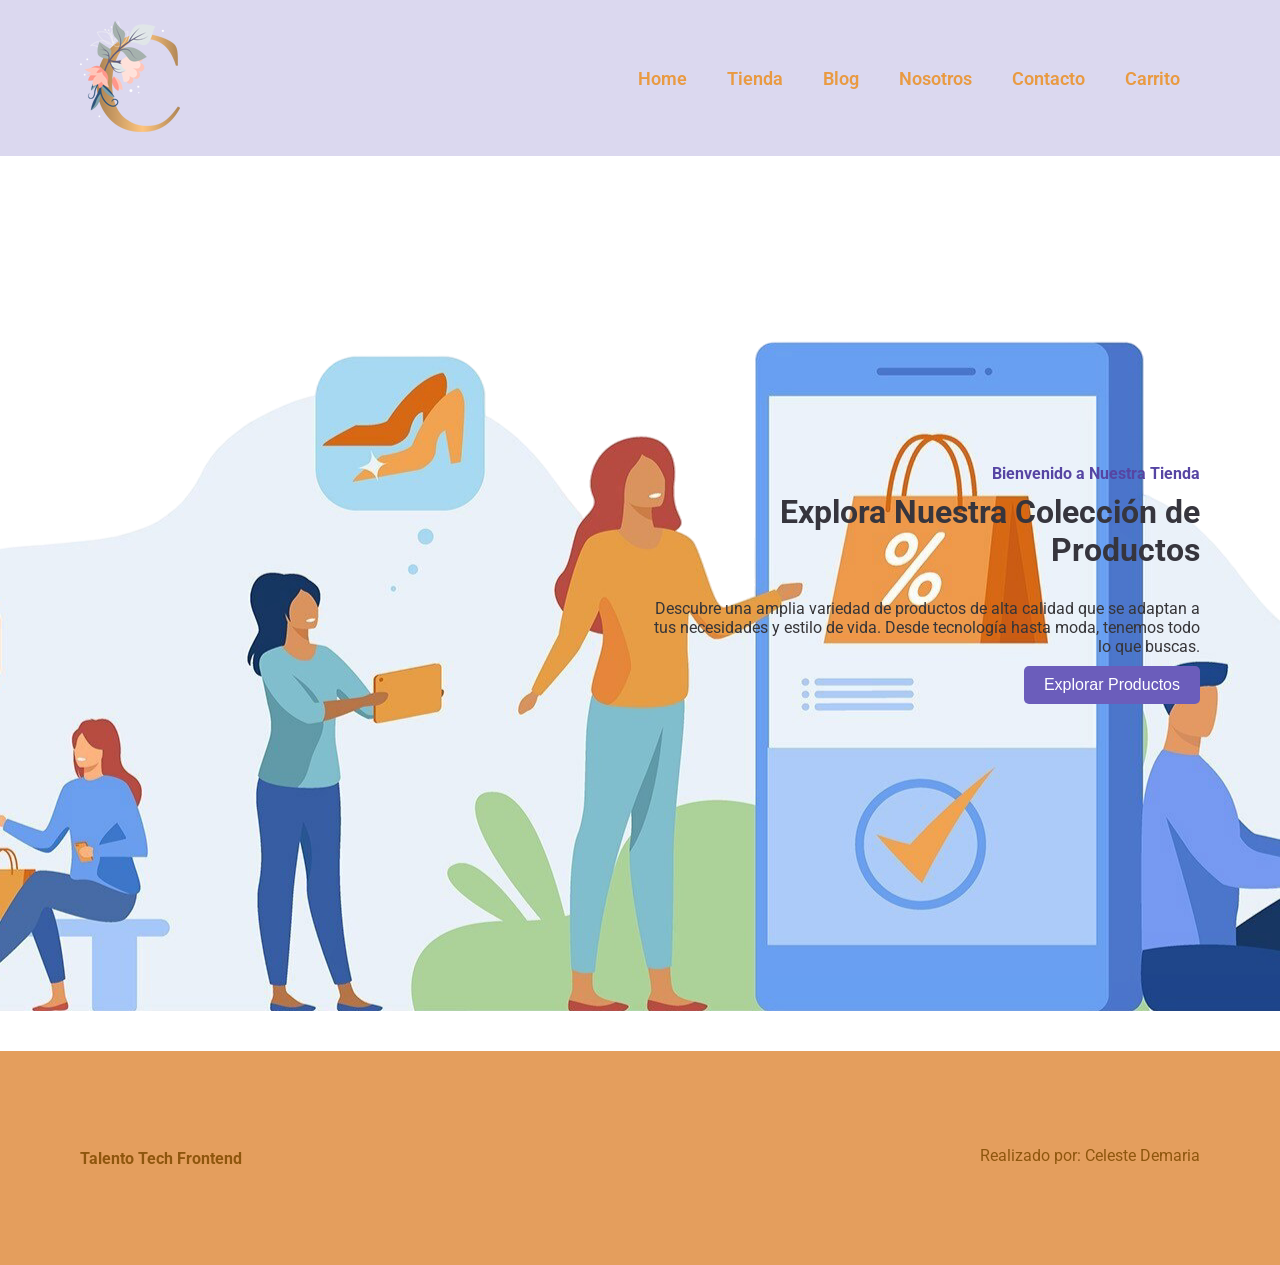
==== index.html @ 17852e1c "archivos base" ====
<!DOCTYPE html>
<html lang="en">
<head>
    <meta charset="UTF-8">
    <meta name="viewport" content="width=device-width, initial-scale=1.0">
    <title>Talento Tech Frontend</title>
    <link rel="stylesheet" href="style.css">

    <link rel="preconnect" href="https://fonts.googleapis.com">
    <link rel="preconnect" href="https://fonts.gstatic.com" crossorigin>
    <link href="https://fonts.googleapis.com/css2?family=Roboto:ital,wght@0,100..900;1,100..900&display=swap" rel="stylesheet">

</head>
<body>

    <header class="header">
        <a href="index.html">
            <img src="img/logo.png" alt="Logo" class="logo">
        </a>

        <div class="header_menu">
            <ul class="navbar">
                <li><a href="index.html" class="header_menu-link">Home</a></li>
                <li><a href="tienda.html" class="header_menu-link">Tienda</a></li>
                <li><a href="blog.html" class="header_menu-link">Blog</a></li>
                <li><a href="nosotros.html" class="header_menu-link">Nosotros</a></li>
                <li><a href="pages/contacto.html" class="header_menu-link">Contacto</a></li>
                <li><a href="carrito.html" class="header_menu-link">Carrito</a></li>
            </ul>
        </div>

        <div class="mobile">
            <a href="carrito.html" >
                <img src="img/carrito.png" alt="carrito" class="carrito">
            </a>

             
             <img src="img/menu.png" alt="menu" class="menu">
            
        </div>

    </header>


    <nav></nav>

    <main>
        <section class="hero">
            <div class="hero-content">
                <h4>Bienvenido a Nuestra Tienda</h4>
                <h2>Explora Nuestra Colección de Productos</h2>
                <p>Descubre una amplia variedad de productos de alta calidad que se adaptan a tus necesidades y estilo de vida. Desde tecnología hasta moda, tenemos todo lo que buscas.</p>
                <button class="hero-button">Explorar Productos</button>
            </div>
        </section>
    
    </main>

    

    <footer class="footer">
        <h4>Talento Tech Frontend</h4>
        <p>Realizado por: Celeste Demaria</p>
    </footer>


</body>
</html>
---- style.css ----
@import url(https://fonts.googleapis.com/css2?family=Roboto:ital,wght@0,100..900;1,100..900&display=swap);

* {
    margin: 0;
    padding: 0;
    box-sizing: border-box;
}


.roboto-letra {
  font-family: "Roboto", sans-serif;
  font-optical-sizing: auto;
  font-weight: 100;
  font-style: normal;
  font-variation-settings:
    "wdth" 100;
}

h4{
    font-size: 16px;
    color: #8f560d;
}

h6 {
    font-size: 12px;
}

p {
    font-size: 16px;
    color: #8f560d;
    margin: 15px 0 20px 0;
}


body {
    width: 100%;
    font-family: "Roboto", sans-serif;
}

/* espaciado */

.section-p1 {
    padding: 40px 80px;
}

.section-m1 {
    padding: 40px 0;
}

/* header */

.header {
    display: flex;
    justify-content: space-between;
    align-items: center;
    padding: 20px 80px;
    background-color: #6b5dbb3d;
    z-index: 999;
    position:sticky;
    top: 0;
    left: 0;
}

/* navbar */

.navbar {
    display: flex;
    justify-content: center;
    align-items: center;
}

.navbar li {
    list-style: none;
    padding: 0 20px;
}

.navbar a {
    text-decoration: none;
    color: #e99a41;
    font-size: 18px;
    font-weight: 600;
}


/* navbar pseudoclase*/
.navbar a:hover {
    color: #6b5dbb;
    transition: 0.3s;
}

/* boton hamburguesa solo en mobile*/

.mobile {
    display: none;
    align-items: center;
    
}



/* responsive menu */
@media (max-width: 799px) {
    

    .navbar {
        display: flex;
        flex-direction: column;
        position: fixed;
        justify-content: flex-start;
        align-items: flex-start;
        top: 0;
        left: -100%;
        width: 300px;
        height: 100vh;
        background-color: #efeff0;
        padding: 80px 0 0 10px;
        transition: 0.3s;
    }

    .navbar.active {
        left: 0;
    }

    .navbar li {
        margin: 20px 0;
    }

    .mobile {
        display: flex;
    }
}


/* hero */

.hero{
    background-image: url("../img/hero.png");
    background-size: center;
    background-position: top 5% center;
    box-sizing: border-box;
    padding: 0 80px;
    margin-bottom: 40px;
    height: 95vh;
    width: 100%;
    display: flex;
    justify-content: flex-end;
    align-items: center;
}

.hero .hero-content {
    width: 50%;
    display: flex;
    text-align: right;
    flex-direction: column;
    align-items: flex-end;
    z-index: 1;
}

.hero .hero-content h4 {
    color: #5645a3;
    margin-bottom: 10px;
    font-size: 1rem;
}

.hero .hero-content h2 {
    color: #36353d;
    margin-bottom: 15px;
    font-size: 2rem;
}

.hero .hero-content p {
    color: #363538;
    margin-bottom: 10px;
    font-size: 1rem;
}

.hero .hero-content button {
    background-color: #6b5dbb;
    color: #fff;
    border: none;
    border-radius: 5px;
    padding: 10px 20px;
    font-size: 1rem;
    cursor: pointer;
}

.hero .hero-content button:hover {
    background-color: #e99a41;
    transition: 0.3s;
}

/* hero responsive */

@media (max-width: 1200px) {
    .hero {
        background-size: cover;
        background-position: center;
        height: 70vh;
        padding: 0 20px;
    }

    .hero .hero-content {
        width: 70%;
        text-align: center;
        align-items: center;
    }

    .hero .hero-content h4 {
        font-size: 0.8rem;
    }

    .hero .hero-content h2 {
        font-size: 1.5rem;
    }

    .hero .hero-content p {
        font-size: 0.8rem;
    }
}

@media (max-width: 799px) {
    .hero {
        background-size: cover;
        background-position: center;
        height: 60vh;
        padding: 0 20px;
        justify-content: center;
        background-position: top center;
    }

    .hero .hero-content {
        width: 60%;
        text-align: center;
        align-items: center;
    }

    .hero .hero-content h4 {
        font-size: 0.7rem;
    }

    .hero .hero-content h2 {
        font-size: 1.2rem;
    }

    .hero .hero-content p {
        font-size: 0.7rem;
    }
}

@media (max-width: 500px) {
    .hero {
        background-size: cover;
        background-position: center;
        height: 50vh;
        padding: 0 20px;
        justify-content: center;
        background-position: 55% center;
    }

    .hero .hero-content {
        width: 60%;
        text-align: center;
        align-items: center;
    }

    .hero .hero-content h4 {
        font-size: 0.6rem;
    }

    .hero .hero-content h2 {
        font-size: 1rem;
    }

    .hero .hero-content p {
        font-size: 0.6rem;
    }
}



/* footer */

.footer {
    display: flex;
    justify-content: space-between;
    align-items: center;
    padding: 80px 80px;
    background-color: #e49e5d;
    z-index: 999;
    position:sticky;
    top: 0;
    left: 0;
}


/* PAGINA CONTACTO */

/* form contacto */
form {
    display: flex;
    flex-direction: column;
    width: 100%;
    max-width: 600px;
    margin: 0 auto;
    padding: 50px;
}

.form-input {
    margin-bottom: 20px;
}

.form-label {
    font-weight: 500;
    font-size: 14px;
    font-family: "Roboto", sans-serif;
    color: #8f560d;

}

.form-button{
    background-color: #6b5dbb;
    color: #fff;
    border: none;
    border-radius: 5px;
    padding: 10px 20px;
    font-size: 1rem;
    cursor: pointer;
}

.form-button:hover {
    background-color: #e99a41;
    transition: 0.3s;
}

.form-area {
    width: 100%;
    padding: 10px;
    border: 1px solid #ccc;
    border-radius: 5px;
    font-size: 1rem;
    font-family: "Roboto", sans-serif;
}
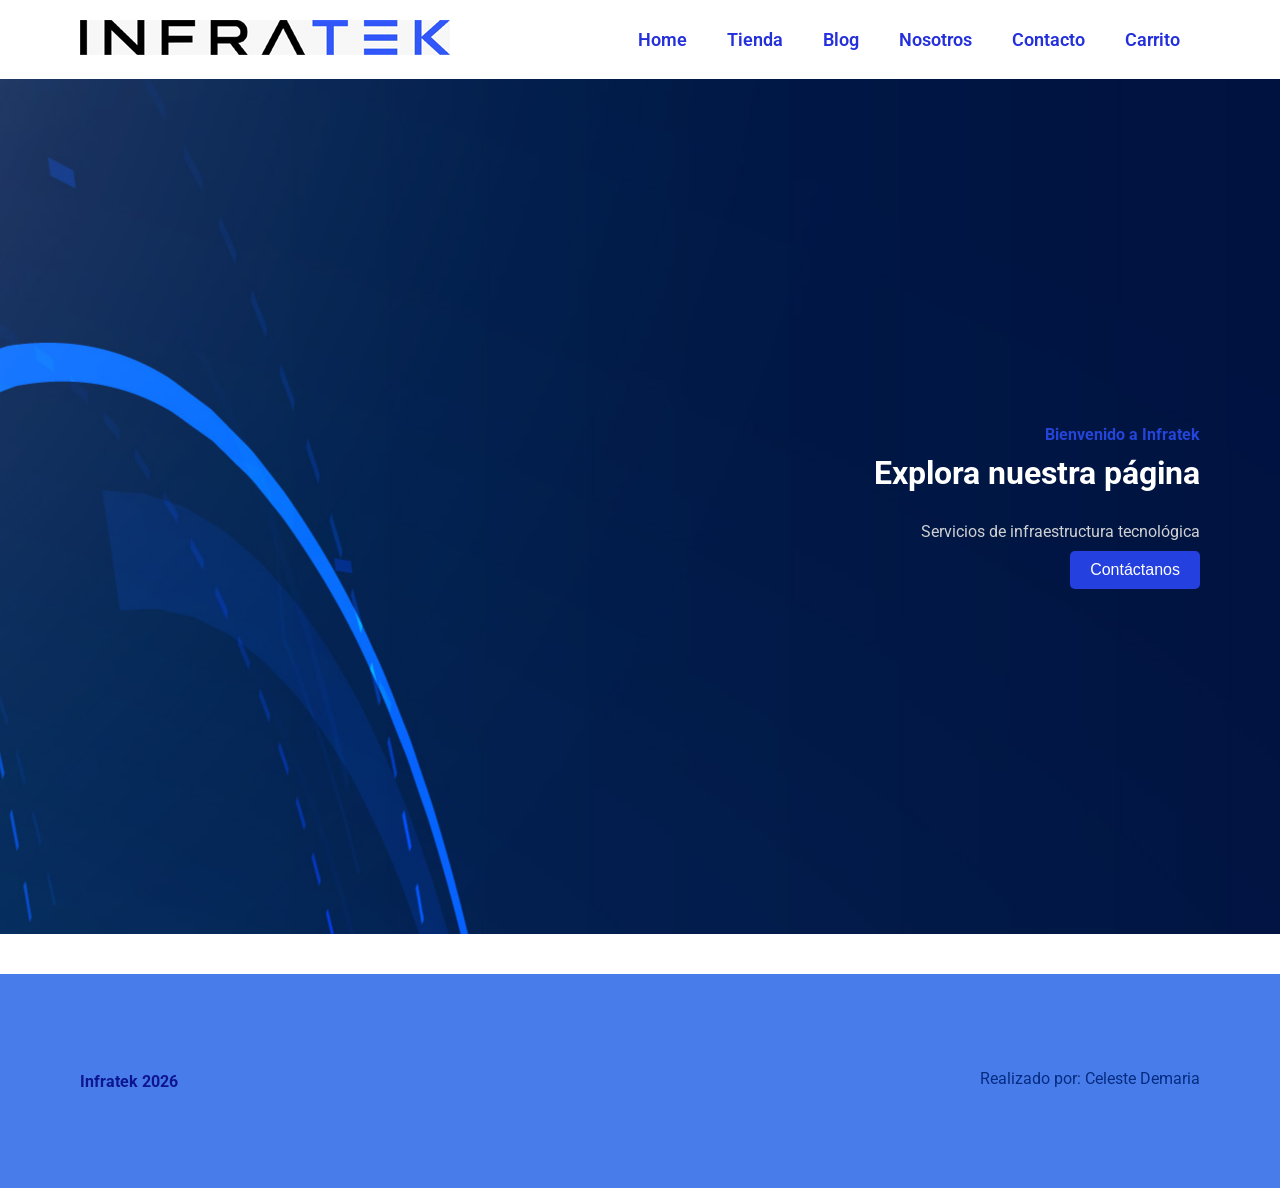
==== commit 7d13e8fa: "actualización estética" ====
--- a/index.html
+++ b/index.html
@@ -3,7 +3,7 @@
 <head>
     <meta charset="UTF-8">
     <meta name="viewport" content="width=device-width, initial-scale=1.0">
-    <title>Talento Tech Frontend</title>
+    <title>Infratek</title>
     <link rel="stylesheet" href="style.css">
 
     <link rel="preconnect" href="https://fonts.googleapis.com">
@@ -47,10 +47,17 @@
     <main>
         <section class="hero">
             <div class="hero-content">
-                <h4>Bienvenido a Nuestra Tienda</h4>
-                <h2>Explora Nuestra Colección de Productos</h2>
-                <p>Descubre una amplia variedad de productos de alta calidad que se adaptan a tus necesidades y estilo de vida. Desde tecnología hasta moda, tenemos todo lo que buscas.</p>
-                <button class="hero-button">Explorar Productos</button>
+                <h4>Bienvenido a Infratek</h4>
+                <h2>Explora nuestra página</h2>
+                <p>Servicios de infraestructura tecnológica</p>
+
+                <button class="hero-button" id="contactBtn">Contáctanos</button>
+                <script>
+                document.getElementById("contactBtn").addEventListener("click", function() {
+                window.location.href = "../pages/contacto.html";
+                });
+                </script>
+
             </div>
         </section>
     
@@ -59,7 +66,7 @@
     
 
     <footer class="footer">
-        <h4>Talento Tech Frontend</h4>
+        <h4>Infratek 2026</h4>
         <p>Realizado por: Celeste Demaria</p>
     </footer>
 
--- a/style.css
+++ b/style.css
@@ -18,7 +18,7 @@
 
 h4{
     font-size: 16px;
-    color: #8f560d;
+    color: #0d168f;
 }
 
 h6 {
@@ -27,7 +27,7 @@
 
 p {
     font-size: 16px;
-    color: #8f560d;
+    color: #052c80;
     margin: 15px 0 20px 0;
 }
 
@@ -54,7 +54,7 @@
     justify-content: space-between;
     align-items: center;
     padding: 20px 80px;
-    background-color: #6b5dbb3d;
+    background-color: #ffffff;
     z-index: 999;
     position:sticky;
     top: 0;
@@ -76,7 +76,7 @@
 
 .navbar a {
     text-decoration: none;
-    color: #e99a41;
+    color: #2430db;
     font-size: 18px;
     font-weight: 600;
 }
@@ -84,7 +84,7 @@
 
 /* navbar pseudoclase*/
 .navbar a:hover {
-    color: #6b5dbb;
+    color: #5db0bb;
     transition: 0.3s;
 }
 
@@ -112,7 +112,7 @@
         left: -100%;
         width: 300px;
         height: 100vh;
-        background-color: #efeff0;
+        background-color: #ffffff;
         padding: 80px 0 0 10px;
         transition: 0.3s;
     }
@@ -134,7 +134,7 @@
 /* hero */
 
 .hero{
-    background-image: url("../img/hero.png");
+    background-image: url("../img/hero.jpg");
     background-size: center;
     background-position: top 5% center;
     box-sizing: border-box;
@@ -157,25 +157,25 @@
 }
 
 .hero .hero-content h4 {
-    color: #5645a3;
+    color: #2445da;
     margin-bottom: 10px;
     font-size: 1rem;
 }
 
 .hero .hero-content h2 {
-    color: #36353d;
+    color: #ffffff;
     margin-bottom: 15px;
     font-size: 2rem;
 }
 
 .hero .hero-content p {
-    color: #363538;
+    color: #d0d1d3;
     margin-bottom: 10px;
     font-size: 1rem;
 }
 
 .hero .hero-content button {
-    background-color: #6b5dbb;
+    background-color: #2440df;
     color: #fff;
     border: none;
     border-radius: 5px;
@@ -185,7 +185,7 @@
 }
 
 .hero .hero-content button:hover {
-    background-color: #e99a41;
+    background-color: #5db0bb;
     transition: 0.3s;
 }
 
@@ -285,7 +285,7 @@
     justify-content: space-between;
     align-items: center;
     padding: 80px 80px;
-    background-color: #e49e5d;
+    background-color: #487ceb;
     z-index: 999;
     position:sticky;
     top: 0;
@@ -313,12 +313,12 @@
     font-weight: 500;
     font-size: 14px;
     font-family: "Roboto", sans-serif;
-    color: #8f560d;
+    color: #210d8f;
 
 }
 
 .form-button{
-    background-color: #6b5dbb;
+    background-color: #487ceb;
     color: #fff;
     border: none;
     border-radius: 5px;
@@ -328,7 +328,7 @@
 }
 
 .form-button:hover {
-    background-color: #e99a41;
+    background-color: #5db0bb;
     transition: 0.3s;
 }
 
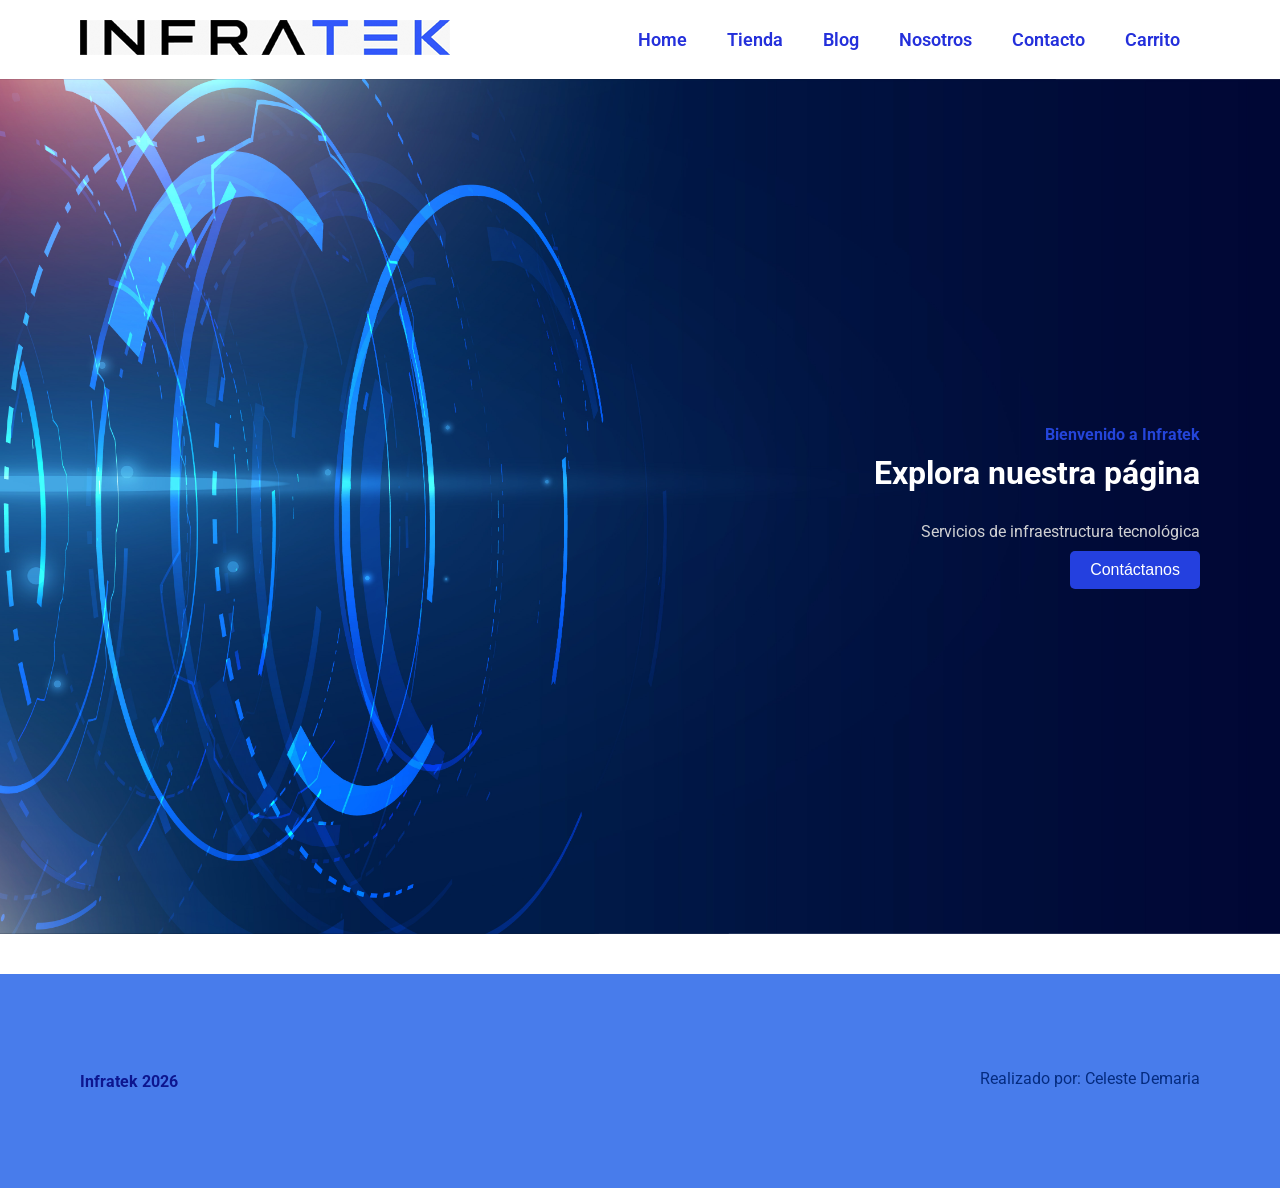
==== commit 5ca5587f: "Update index.html" ====
--- a/index.html
+++ b/index.html
@@ -54,7 +54,7 @@
                 <button class="hero-button" id="contactBtn">Contáctanos</button>
                 <script>
                 document.getElementById("contactBtn").addEventListener("click", function() {
-                window.location.href = "../pages/contacto.html";
+                window.location.href = "./pages/contacto.html";
                 });
                 </script>
 
--- a/style.css
+++ b/style.css
@@ -134,8 +134,8 @@
 /* hero */
 
 .hero{
-    background-image: url("../img/hero.jpg");
-    background-size: center;
+    background-image: url("./img/hero.jpg");
+    background-size: cover;
     background-position: top 5% center;
     box-sizing: border-box;
     padding: 0 80px;
